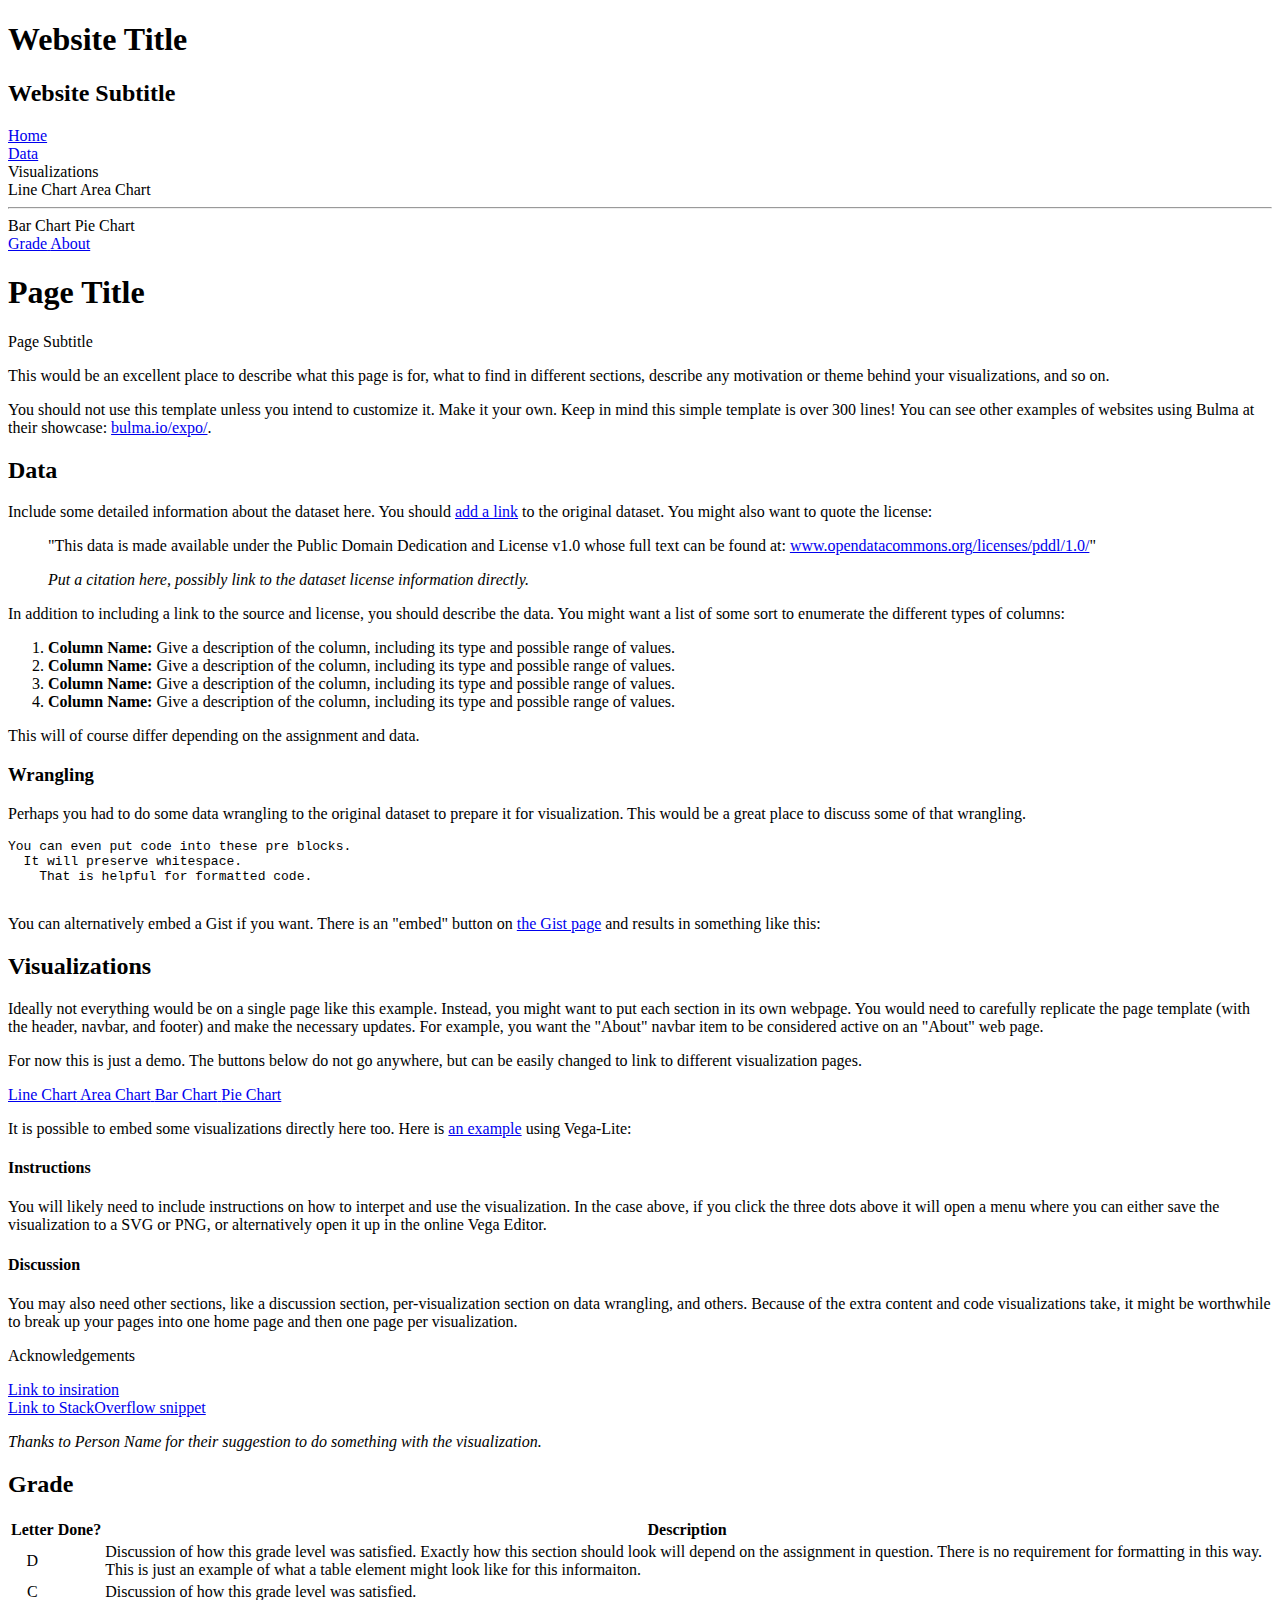
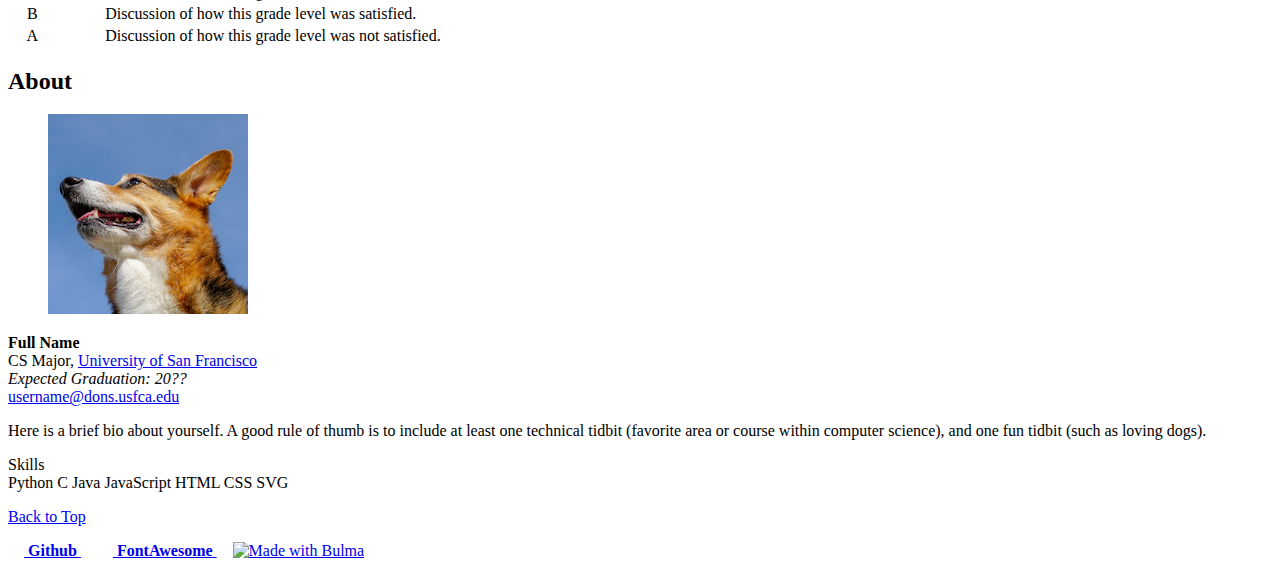
==== index.html @ 6d59ca75 "Initial commit" ====
<!DOCTYPE html>
<html>
  <head>
    <meta charset="utf-8">
    <meta name="viewport" content="width=device-width, initial-scale=1">

    <!-- TODO: Change title -->
    <title>Website Template</title>

    <!-- Load Bulma from CDN (consider saving it to repository instead) -->
    <!-- https://bulma.io/ -->
    <link rel="stylesheet" href="https://cdn.jsdelivr.net/npm/bulma@0.8.0/css/bulma.min.css">

    <!-- Load Font Awesome 5 (free) icons -->
    <script defer src="https://use.fontawesome.com/releases/v5.3.1/js/all.js"></script>
  </head>

  <body>

  <!-- Page header -->
  <!-- https://bulma.io/documentation/layout/hero/ -->
  <section class="hero is-primary is-bold">
    <div class="hero-body">
      <div class="container">
        <!-- TODO: Change title -->
        <h1 class="title">Website Title</h1>
        <!-- TODO: Change subtitle -->
        <h2 class="subtitle">Website Subtitle</h2>
      </div>
    </div>
  </section>
  <!-- End page header -->

  <!-- Page navigation -->
  <!-- https://bulma.io/documentation/components/navbar/ -->
  <nav class="navbar is-light" role="navigation" aria-label="main navigation">
    <div class="container">
      <div class="navbar-brand">
        <!-- TODO: Change link to repository homepage if needed -->
        <!-- TODO: Change which navbar-item is-active if needed -->
        <a class="navbar-item is-active" href="index.html">
          <span class="icon"><i class="fas fa-home"></i></span>
          <span>Home</span>
        </a>

        <a role="button" class="navbar-burger burger" aria-label="menu" aria-expanded="false" data-target="main-menu">
          <span aria-hidden="true"></span>
          <span aria-hidden="true"></span>
          <span aria-hidden="true"></span>
        </a>
      </div>

      <div id="main-menu" class="navbar-menu has-text-weight-medium">
        <!-- Left navbar items -->
        <div class="navbar-start">
          <a class="navbar-item" href="#data" title="Data">
            <span class="icon"><i class="fas fa-table"></i></span>
            <span>Data</span>
          </a>

          <!-- TODO: Modify or remove dropdown -->
          <div class="navbar-item has-dropdown is-hoverable">
            <a class="navbar-link">
              Visualizations
            </a>

            <div class="navbar-dropdown">
              <a class="navbar-item">
                <span class="icon"><i class="fas fa-chart-line"></i></span>
                <span>Line Chart</span>
              </a>
              <a class="navbar-item">
                <span class="icon"><i class="fas fa-chart-area"></i></span>
                <span>Area Chart</span>
              </a>

              <hr class="navbar-divider">

              <a class="navbar-item">
                <span class="icon"><i class="fas fa-chart-bar"></i></span>
                <span>Bar Chart</span>
              </a>
              <a class="navbar-item">
                <span class="icon"><i class="fas fa-chart-pie"></i></span>
                <span>Pie Chart</span>
              </a>
            </div>
          </div>
        </div>

        <!-- Right navbar items -->
        <div class="navbar-end">
          <!-- TODO: Update as needed -->
          <a class="navbar-item" href="#about" title="About">
            <span class="icon"><i class="fas fa-tasks"></i></span>
            <span>Grade</span>
          </a>

          <a class="navbar-item" href="#about" title="About">
            <span class="icon"><i class="fas fa-info-circle"></i></span>
            <span>About</span>
          </a>
        </div>
      </div>
    </div>
  </nav>
  <!-- End page navigation -->

  <section class="section">
    <div class="container">
      <!-- Begin page content -->
      <div class="content">
        <h1 class="title">
          <!-- TODO: Change page title -->
          Page Title
        </h1>
        <p class="subtitle">
          <!-- TODO: Change page subtitle -->
          Page Subtitle
        </p>

        <p>This would be an excellent place to describe what this page is for, what to find in different sections, describe any motivation or theme behind your visualizations, and so on.</p>

        <p>You should not use this template unless you intend to customize it. Make it your own. Keep in mind this simple template is over 300 lines! You can see other examples of websites using Bulma at their showcase: <a href="https://bulma.io/expo/">bulma.io/expo/</a>.</p>

        <h2 id="data">Data</h2>

        <p>Include some detailed information about the dataset here. You should <a href="#">add a link</a> to the original dataset. You might also want to quote the license:</p>

        <blockquote>
          <p>
            "This data is made available under the Public Domain Dedication and License v1.0 whose full text can be found at: <a href="http://www.opendatacommons.org/licenses/pddl/1.0/">www.opendatacommons.org/licenses/pddl/1.0/</a>"
          </p>
          <cite>Put a citation here, possibly link to the dataset license information directly.</cite>
        </blockquote>

        <p>In addition to including a link to the source and license, you should describe the data. You might want a list of some sort to enumerate the different types of columns:</p>

        <ol>
          <li><strong>Column Name:</strong> Give a description of the column, including its type and possible range of values.</li>

          <li><strong>Column Name:</strong> Give a description of the column, including its type and possible range of values.</li>

          <li><strong>Column Name:</strong> Give a description of the column, including its type and possible range of values.</li>

          <li><strong>Column Name:</strong> Give a description of the column, including its type and possible range of values.</li>
        </ol>

        <p>This will of course differ depending on the assignment and data.</p>

        <h3 id="wrangling">Wrangling</h3>

        <p>Perhaps you had to do some data wrangling to the original dataset to prepare it for visualization. This would be a great place to discuss some of that wrangling.

        <pre>
You can even put code into these pre blocks.
  It will preserve whitespace.
    That is helpful for formatted code.
        </pre>

        <p>You can alternatively embed a Gist if you want. There is an "embed" button on <a href="https://gist.github.com/octocat/6cad326836d38bd3a7ae">the Gist page</a> and results in something like this:</p>

        <script src="https://gist.github.com/octocat/6cad326836d38bd3a7ae.js"></script>

        <h2 id="visualizations">Visualizations</h2>

        <p>Ideally not everything would be on a single page like this example. Instead, you might want to put each section in its own webpage. You would need to carefully replicate the page template (with the header, navbar, and footer) and make the necessary updates. For example, you want the "About" navbar item to be considered active on an "About" web page.</p>

        <p>For now this is just a demo. The buttons below do not go anywhere, but can be easily changed to link to different visualization pages.</p>

        <p class="buttons">
          <a class="button is-large is-success" href="#">
            <span class="icon is-medium">
              <i class="fas fa-chart-line"></i>
            </span>
            <span>Line Chart</span>
          </a>

          <a class="button is-large is-primary" href="#">
            <span class="icon is-medium">
              <i class="fas fa-chart-area"></i>
            </span>
            <span>Area Chart</span>
          </a>

          <a class="button is-large is-info" href="#">
            <span class="icon is-medium">
              <i class="fas fa-chart-bar"></i>
            </span>
            <span>Bar Chart</span>
          </a>

          <a class="button is-large is-link" href="#">
            <span class="icon is-medium">
              <i class="fas fa-chart-pie"></i>
            </span>
            <span>Pie Chart</span>
          </a>
        </p>

        <!-- https://github.com/vega/vega-embed#basic-example -->
        <p>It is possible to embed some visualizations directly here too. Here is <a href="https://github.com/vega/vega-embed#basic-example">an example</a> using Vega-Lite:</p>

        <script src="https://cdn.jsdelivr.net/npm/vega@5.9.0"></script>
        <script src="https://cdn.jsdelivr.net/npm/vega-lite@4.0.2"></script>
        <script src="https://cdn.jsdelivr.net/npm/vega-embed@6.2.1"></script>

        <div id="vis"></div>

        <script type="text/javascript">
        var spec = "https://raw.githubusercontent.com/vega/vega/master/docs/examples/bar-chart.vg.json";
        vegaEmbed('#vis', spec).then(function(result) {
          // Access the Vega view instance (https://vega.github.io/vega/docs/api/view/) as result.view
        }).catch(console.error);
        </script>

        <h4>Instructions</h4>

        <p>You will likely need to include instructions on how to interpet and use the visualization. In the case above, if you click the three dots <i class="fas fa-ellipsis-h has-text-grey-light	"></i> above it will open a menu where you can either save the visualization to a SVG or PNG, or alternatively open it up in the online Vega Editor.</p>

        <h4>Discussion</h4>

        <p>You may also need other sections, like a discussion section, per-visualization section on data wrangling, and others. Because of the extra content and code visualizations take, it might be worthwhile to break up your pages into one home page and then one page per visualization.</p>

        <span class="heading">Acknowledgements</span>

        <p>
          <a href="#">Link to insiration</a><br/>
          <a href="#">Link to StackOverflow snippet</a>
        </p>

        <p class="is-6">
          <em>Thanks to Person Name for their suggestion to do something with the visualization.</em>
        </p>

        <h2 id="grade">Grade</h2>

        <!-- TODO: Remove custom style if no longer needed -->
        <style>
          table.grades tbody tr td:nth-child(1),
          table.grades tbody tr td:nth-child(2) {
            text-align: center;
          }
        </style>

        <!-- TODO: Change or remove table -->
        <!-- https://bulma.io/documentation/elements/table/ -->
        <table class="table is-hoverable is-bordered grades">
          <thead>
            <tr>
              <th>Letter</th>
              <th>Done?</th>
              <th>Description</th>
            </tr>
          </thead>

          <tbody>
            <tr>
              <td>D</td>
              <td><i class="has-text-success fas fa-check-circle"></i></td>
              <td>Discussion of how this grade level was satisfied. Exactly how this section should look will depend on the assignment in question. There is no requirement for formatting in this way. This is just an example of what a table element might look like for this informaiton.</td>
            </tr>

            <tr>
              <td>C</td>
              <td><i class="has-text-success fas fa-check-circle"></i></td>
              <td>Discussion of how this grade level was satisfied.</td>
            </tr>

            <tr>
              <td>B</td>
              <td><i class="has-text-warning far fa-check-circle"></i></td>
              <td>Discussion of how this grade level was satisfied.</td>
            </tr>

            <tr>
              <td>A</td>
              <td><i class="has-text-danger fas fa-times-circle"></i></td>
              <td>Discussion of how this grade level was not satisfied.</td>
            </tr>
          </tbody>

        </table>

        <h2 id="about">About</h2>

        <!-- Profile box -->
        <!-- https://bulma.io/documentation/layout/media-object/ -->
        <article class="media">
          <!-- TODO: Replace with profile photo -->
          <figure class="media-left">
            <p class="image is-128x128"><img class="is-rounded" src="profile.png"></p>
          </figure>

          <div class="media-content">
            <div class="content">
              <!-- TODO: Replace with contact information -->
              <p>
                <strong>Full Name</strong><br/>
                CS Major, <a href="https://www.usfca.edu/">University of San Francisco</a><br/>
                <em>Expected Graduation: 20??</em><br/>
                <i class="fas fa-envelope"></i> <a href="mailto:username@dons.usfca.edu">username@dons.usfca.edu</a>
              </p>

              <!-- TODO: Replace with brief biography -->
              <p>
                Here is a brief bio about yourself. A good rule of thumb is to include at least one technical tidbit (favorite area or course within computer science), and one fun tidbit (such as loving dogs).
              </p>

              <!-- TODO: Replace or remove tags -->
              <!-- https://bulma.io/documentation/elements/tag/ -->
              <div class="heading">Skills</div>

              <div class="tags">
                <span class="tag">Python</span>
                <span class="tag">C</span>
                <span class="tag">Java</span>
                <span class="tag">JavaScript</span>
                <span class="tag">HTML</span>
                <span class="tag">CSS</span>
                <span class="tag">SVG</span>
              </div>
            </div>
          </div>
        </article>
        <!-- End profile box -->

      </div>
      <!-- End page content -->
    </div>
  </section>

  <!-- Page footer -->
  <!-- https://bulma.io/documentation/layout/footer/ -->
  <footer class="footer">
    <div class="content has-text-centered is-size-7">
      <p>
        <a href="#top">
          <span class="fas fa-arrow-up"></span>
          <span class="has-text-weight-medium">Back to Top</span>
        </a>
      </p>

      <p>
        <!-- TODO: Change to link to your Github repository -->
        <a href="https://github.com/usf-cs360-spring2020/template-bulma" class="button is-small" style="padding-left: 1em; padding-right: 1em;">
          <i class="fab fa-github-alt"></i>&nbsp;<strong>Github</strong>
        </a>

        <a href="https://fontawesome.com/" class="button is-small" style="padding-left: 1em; padding-right: 1em;">
          <i class="fab fa-font-awesome"></i>&nbsp;<strong>FontAwesome</strong>
        </a>

        <a href="https://bulma.io" class="button is-small">
          <img src="https://bulma.io/images/made-with-bulma--semiblack.png" alt="Made with Bulma" width="128" height="24">
        </a>
      </p>
    </div>
  </footer>
  <!-- End page footer -->

  <!-- Mobile menu responsiveness -->
  <!-- https://bulma.io/documentation/components/navbar/ -->
  <script>
  document.addEventListener('DOMContentLoaded', () => {
    const $navbarBurgers = Array.prototype.slice.call(document.querySelectorAll('.navbar-burger'), 0);

    if ($navbarBurgers.length > 0) {
      $navbarBurgers.forEach( el => {
        el.addEventListener('click', () => {
          const target = el.dataset.target;
          const $target = document.getElementById(target);
          el.classList.toggle('is-active');
          $target.classList.toggle('is-active');
        });
      });
    }
  });
  </script>
  <!-- End mobile menu responsiveness -->
  </body>

</html>
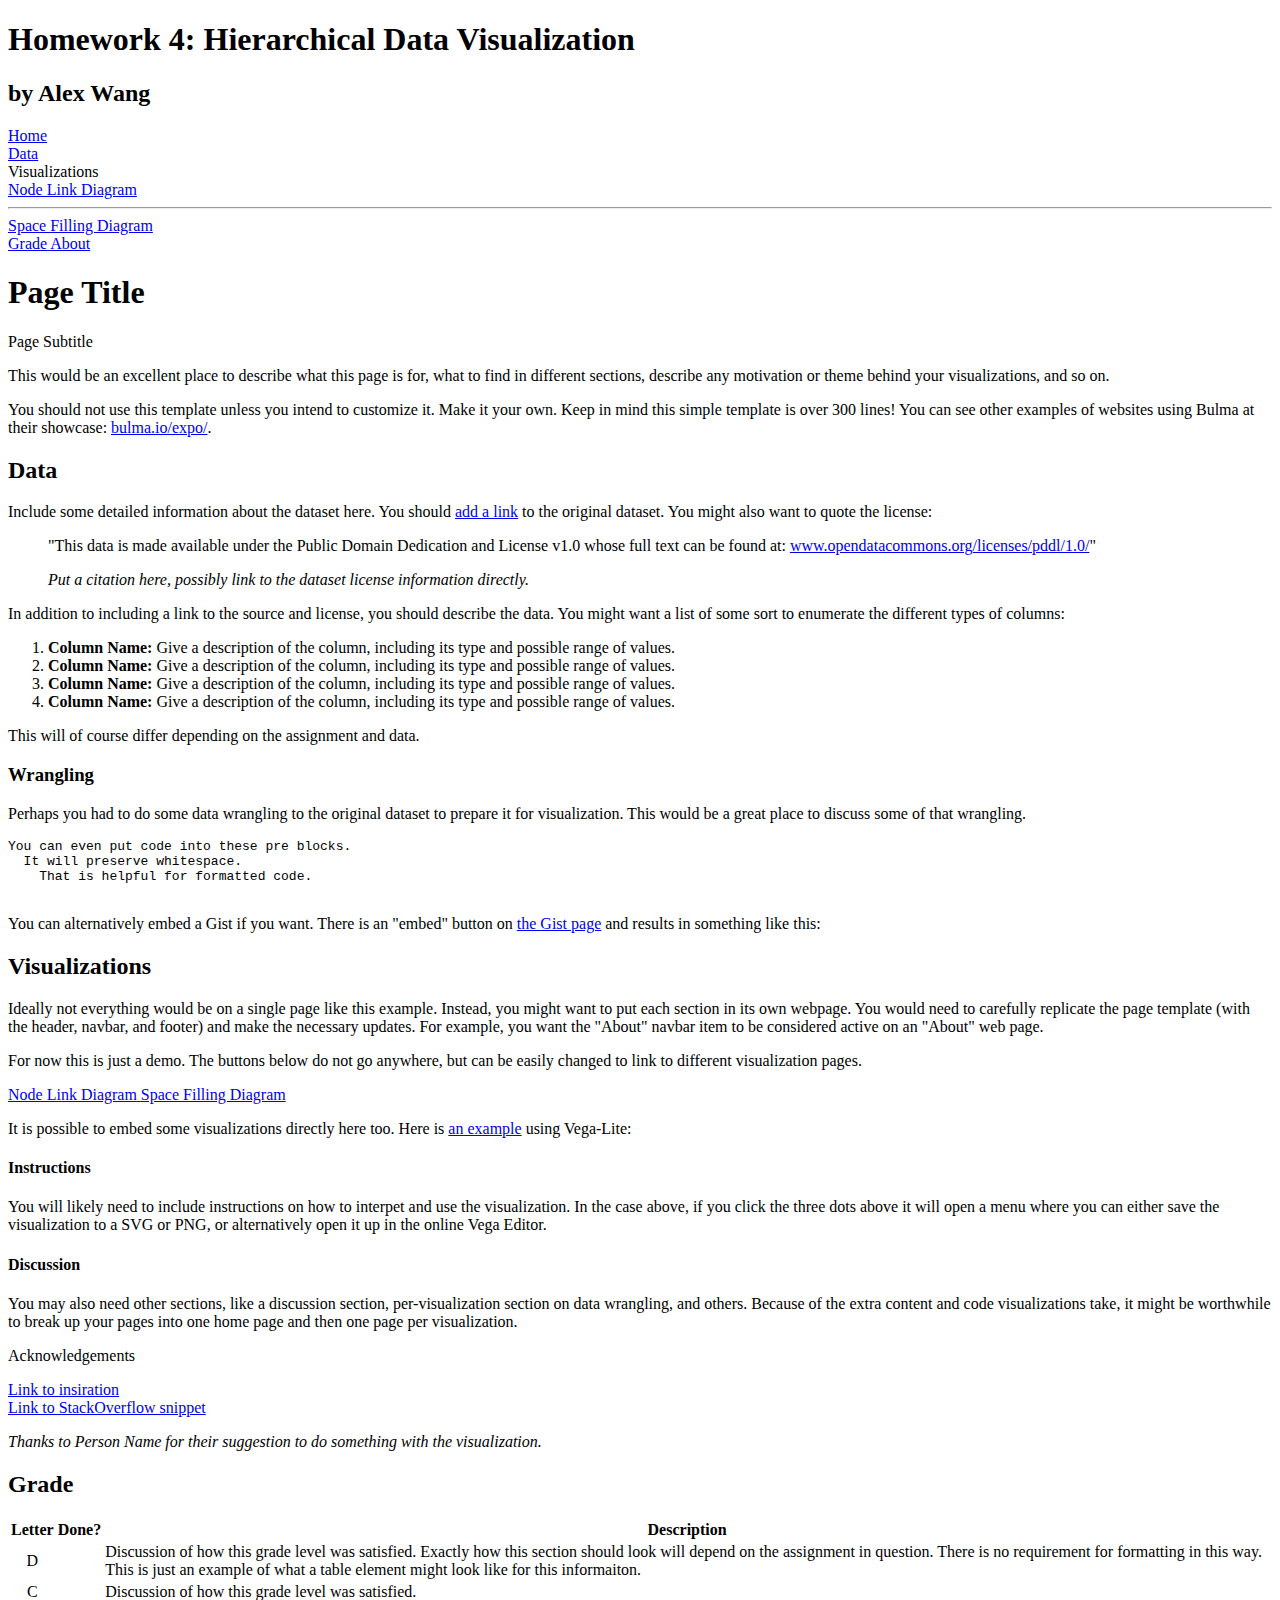
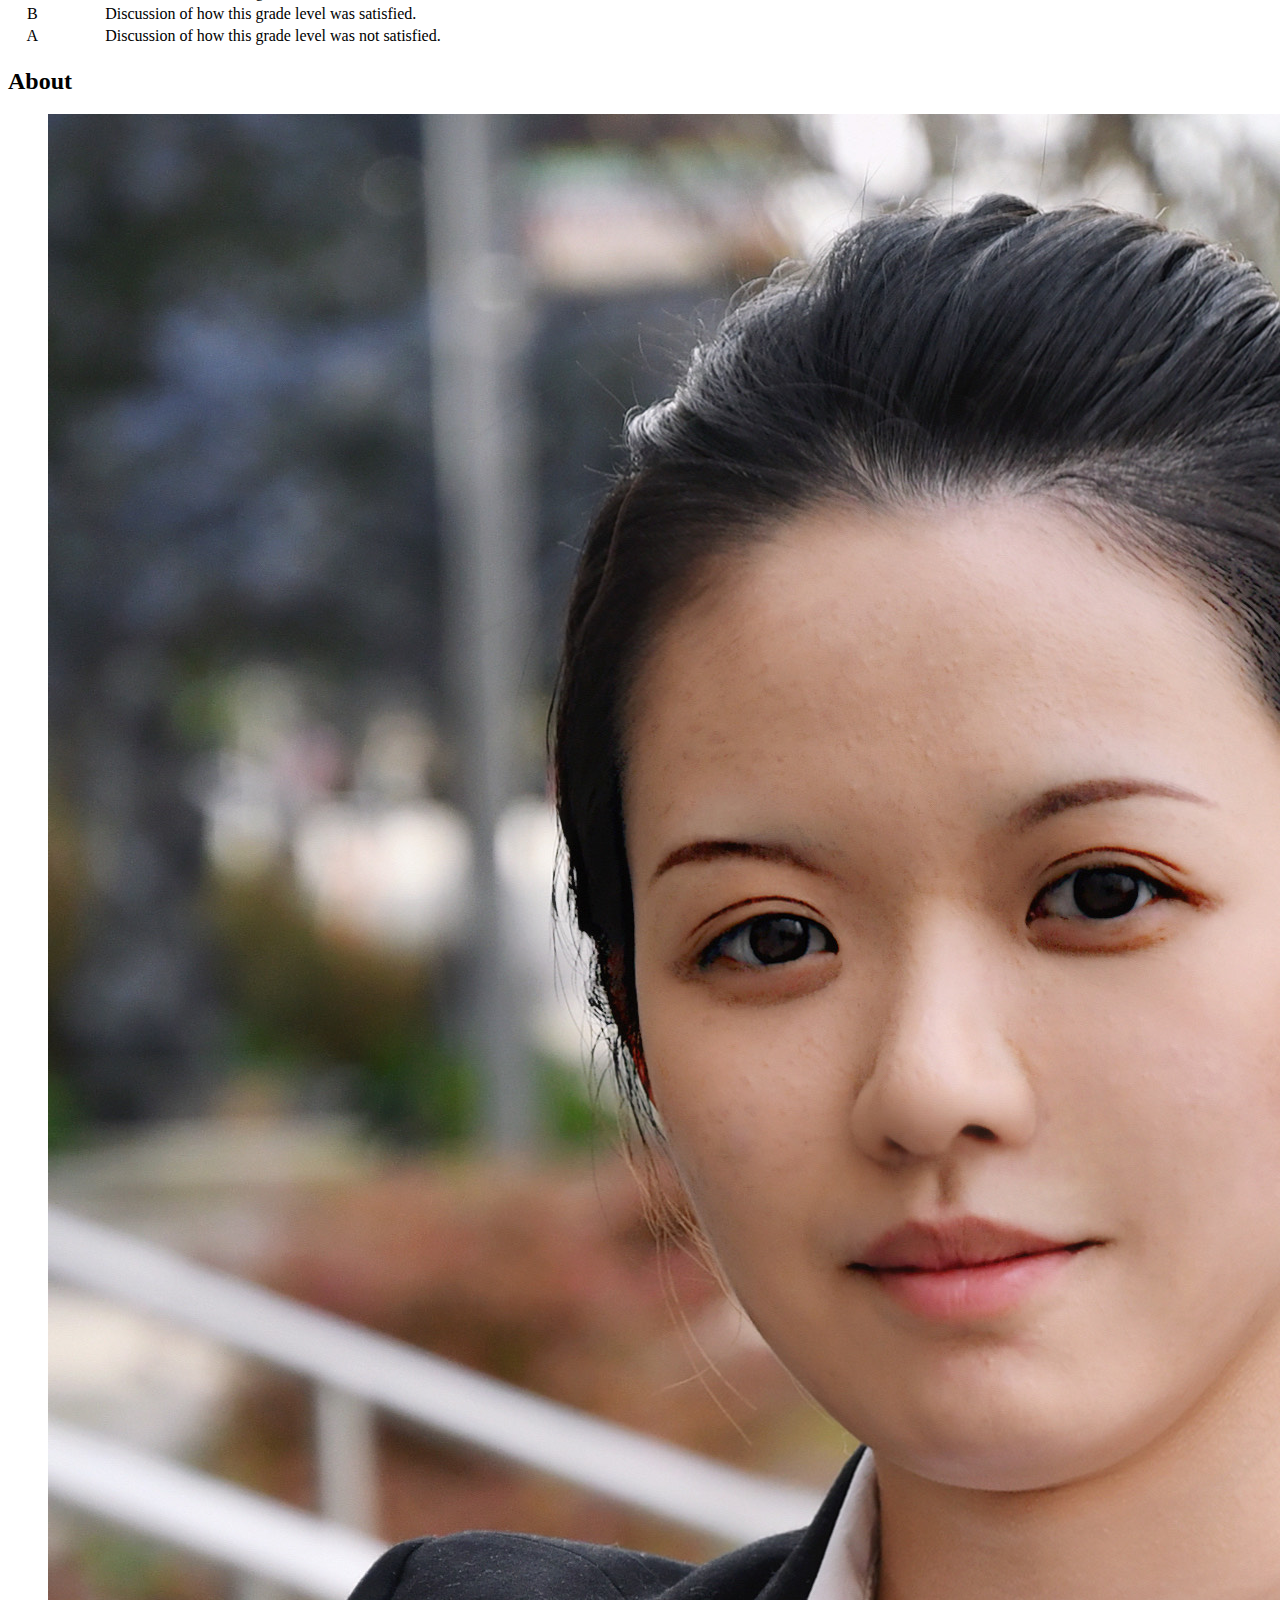
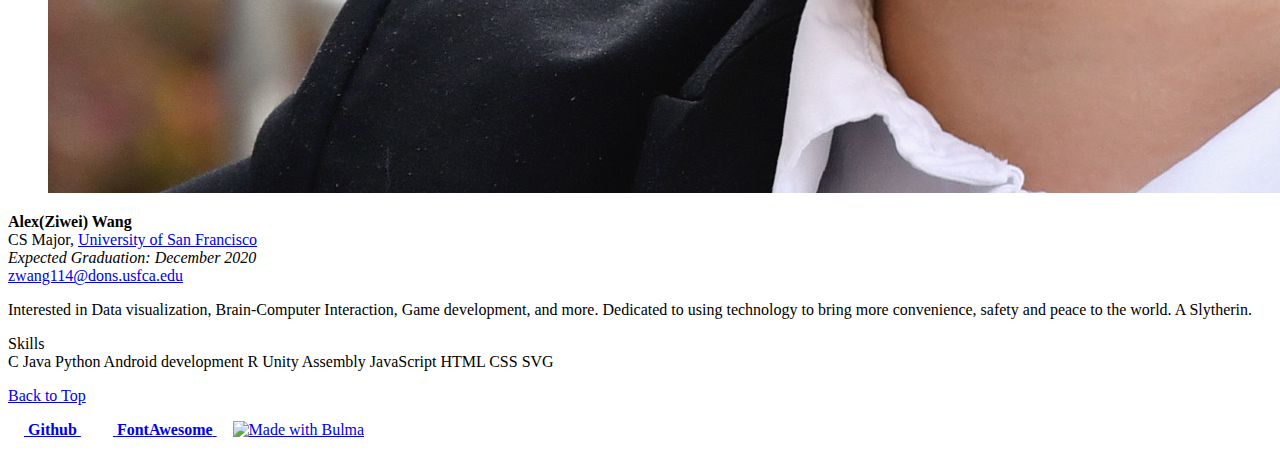
==== commit 6615d0d8: "nodelink" ====
--- a/index.html
+++ b/index.html
@@ -4,8 +4,7 @@
     <meta charset="utf-8">
     <meta name="viewport" content="width=device-width, initial-scale=1">
 
-    <!-- TODO: Change title -->
-    <title>Website Template</title>
+    <title>Homework 4: Hierarchical Data Visualization</title>
 
     <!-- Load Bulma from CDN (consider saving it to repository instead) -->
     <!-- https://bulma.io/ -->
@@ -22,10 +21,8 @@
   <section class="hero is-primary is-bold">
     <div class="hero-body">
       <div class="container">
-        <!-- TODO: Change title -->
-        <h1 class="title">Website Title</h1>
-        <!-- TODO: Change subtitle -->
-        <h2 class="subtitle">Website Subtitle</h2>
+        <h1 class="title">Homework 4: Hierarchical Data Visualization</h1>
+        <h2 class="subtitle">by Alex Wang</h2>
       </div>
     </div>
   </section>
@@ -58,45 +55,36 @@
             <span>Data</span>
           </a>
 
-          <!-- TODO: Modify or remove dropdown -->
           <div class="navbar-item has-dropdown is-hoverable">
             <a class="navbar-link">
               Visualizations
             </a>
 
             <div class="navbar-dropdown">
-              <a class="navbar-item">
+              <a class="navbar-item" href="node_link1.html">
                 <span class="icon"><i class="fas fa-chart-line"></i></span>
-                <span>Line Chart</span>
+                <span>Node Link Diagram</span>
               </a>
-              <a class="navbar-item">
+
+              <hr class="navbar-divider">
+
+              <a class="navbar-item" href="space_filling2.html">
                 <span class="icon"><i class="fas fa-chart-area"></i></span>
-                <span>Area Chart</span>
+                <span>Space Filling Diagram</span>
               </a>
 
-              <hr class="navbar-divider">
-
-              <a class="navbar-item">
-                <span class="icon"><i class="fas fa-chart-bar"></i></span>
-                <span>Bar Chart</span>
-              </a>
-              <a class="navbar-item">
-                <span class="icon"><i class="fas fa-chart-pie"></i></span>
-                <span>Pie Chart</span>
-              </a>
             </div>
           </div>
         </div>
 
         <!-- Right navbar items -->
         <div class="navbar-end">
-          <!-- TODO: Update as needed -->
           <a class="navbar-item" href="#about" title="About">
             <span class="icon"><i class="fas fa-tasks"></i></span>
             <span>Grade</span>
           </a>
 
-          <a class="navbar-item" href="#about" title="About">
+          <a class="navbar-item" href="aboutpage.html" title="About">
             <span class="icon"><i class="fas fa-info-circle"></i></span>
             <span>About</span>
           </a>
@@ -169,32 +157,18 @@
         <p>For now this is just a demo. The buttons below do not go anywhere, but can be easily changed to link to different visualization pages.</p>
 
         <p class="buttons">
-          <a class="button is-large is-success" href="#">
+          <a class="button is-large is-success" href="node_link1.html">
             <span class="icon is-medium">
               <i class="fas fa-chart-line"></i>
             </span>
-            <span>Line Chart</span>
-          </a>
-
-          <a class="button is-large is-primary" href="#">
+            <span>Node Link Diagram</span>
+          </a>
+
+          <a class="button is-large is-primary" href="space_filling2.html">
             <span class="icon is-medium">
               <i class="fas fa-chart-area"></i>
             </span>
-            <span>Area Chart</span>
-          </a>
-
-          <a class="button is-large is-info" href="#">
-            <span class="icon is-medium">
-              <i class="fas fa-chart-bar"></i>
-            </span>
-            <span>Bar Chart</span>
-          </a>
-
-          <a class="button is-large is-link" href="#">
-            <span class="icon is-medium">
-              <i class="fas fa-chart-pie"></i>
-            </span>
-            <span>Pie Chart</span>
+            <span>Space Filling Diagram</span>
           </a>
         </p>
 
@@ -269,13 +243,13 @@
 
             <tr>
               <td>B</td>
-              <td><i class="has-text-warning far fa-check-circle"></i></td>
+              <td><i class="has-text-success fas fa-check-circle"></i></td>
               <td>Discussion of how this grade level was satisfied.</td>
             </tr>
 
             <tr>
               <td>A</td>
-              <td><i class="has-text-danger fas fa-times-circle"></i></td>
+              <td><i class="has-text-success fas fa-check-circle"></i></td>
               <td>Discussion of how this grade level was not satisfied.</td>
             </tr>
           </tbody>
@@ -285,45 +259,47 @@
         <h2 id="about">About</h2>
 
         <!-- Profile box -->
-        <!-- https://bulma.io/documentation/layout/media-object/ -->
-        <article class="media">
-          <!-- TODO: Replace with profile photo -->
-          <figure class="media-left">
-            <p class="image is-128x128"><img class="is-rounded" src="profile.png"></p>
-          </figure>
-
-          <div class="media-content">
-            <div class="content">
-              <!-- TODO: Replace with contact information -->
-              <p>
-                <strong>Full Name</strong><br/>
-                CS Major, <a href="https://www.usfca.edu/">University of San Francisco</a><br/>
-                <em>Expected Graduation: 20??</em><br/>
-                <i class="fas fa-envelope"></i> <a href="mailto:username@dons.usfca.edu">username@dons.usfca.edu</a>
-              </p>
-
-              <!-- TODO: Replace with brief biography -->
-              <p>
-                Here is a brief bio about yourself. A good rule of thumb is to include at least one technical tidbit (favorite area or course within computer science), and one fun tidbit (such as loving dogs).
-              </p>
-
-              <!-- TODO: Replace or remove tags -->
-              <!-- https://bulma.io/documentation/elements/tag/ -->
-              <div class="heading">Skills</div>
-
-              <div class="tags">
-                <span class="tag">Python</span>
-                <span class="tag">C</span>
-                <span class="tag">Java</span>
-                <span class="tag">JavaScript</span>
-                <span class="tag">HTML</span>
-                <span class="tag">CSS</span>
-                <span class="tag">SVG</span>
-              </div>
-            </div>
-          </div>
-        </article>
-        <!-- End profile box -->
+                <!-- https://bulma.io/documentation/layout/media-object/ -->
+                <article class="media">
+                  <figure class="media-left">
+                    <p class="image is-128x128"><img class="is-rounded" src="aw_pic.jpg"></p>
+                  </figure>
+
+                  <div class="media-content">
+                    <div class="content">
+
+                      <p>
+                        <strong>Alex(Ziwei) Wang</strong><br/>
+                        CS Major, <a href="https://www.usfca.edu/">University of San Francisco</a><br/>
+                        <em>Expected Graduation: December 2020</em><br/>
+                        <i class="fas fa-envelope"></i> <a href="mailto:username@dons.usfca.edu">zwang114@dons.usfca.edu</a>
+                      </p>
+
+                      <p>
+                      Interested in Data visualization, Brain-Computer Interaction, Game development, and more.
+                      Dedicated to using technology to bring more convenience, safety and peace to the world. A Slytherin.
+                      </p>
+
+                      <!-- https://bulma.io/documentation/elements/tag/ -->
+                      <div class="heading">Skills</div>
+
+                      <div class="tags">
+                        <span class="tag">C</span>
+                        <span class="tag">Java</span>
+                        <span class="tag">Python</span>
+                        <span class="tag">Android development</span>
+                        <span class="tag">R</span>
+                        <span class="tag">Unity</span>
+                        <span class="tag">Assembly</span>
+                        <span class="tag">JavaScript</span>
+                        <span class="tag">HTML</span>
+                        <span class="tag">CSS</span>
+                        <span class="tag">SVG</span>
+                      </div>
+                    </div>
+                  </div>
+                </article>
+                <!-- End profile box -->
 
       </div>
       <!-- End page content -->
@@ -342,8 +318,7 @@
       </p>
 
       <p>
-        <!-- TODO: Change to link to your Github repository -->
-        <a href="https://github.com/usf-cs360-spring2020/template-bulma" class="button is-small" style="padding-left: 1em; padding-right: 1em;">
+        <a href="https://github.com/usf-cs360-spring2020/homework4-alexziweiwang" class="button is-small" style="padding-left: 1em; padding-right: 1em;">
           <i class="fab fa-github-alt"></i>&nbsp;<strong>Github</strong>
         </a>
 
@@ -359,25 +334,6 @@
   </footer>
   <!-- End page footer -->
 
-  <!-- Mobile menu responsiveness -->
-  <!-- https://bulma.io/documentation/components/navbar/ -->
-  <script>
-  document.addEventListener('DOMContentLoaded', () => {
-    const $navbarBurgers = Array.prototype.slice.call(document.querySelectorAll('.navbar-burger'), 0);
-
-    if ($navbarBurgers.length > 0) {
-      $navbarBurgers.forEach( el => {
-        el.addEventListener('click', () => {
-          const target = el.dataset.target;
-          const $target = document.getElementById(target);
-          el.classList.toggle('is-active');
-          $target.classList.toggle('is-active');
-        });
-      });
-    }
-  });
-  </script>
-  <!-- End mobile menu responsiveness -->
   </body>
 
 </html>
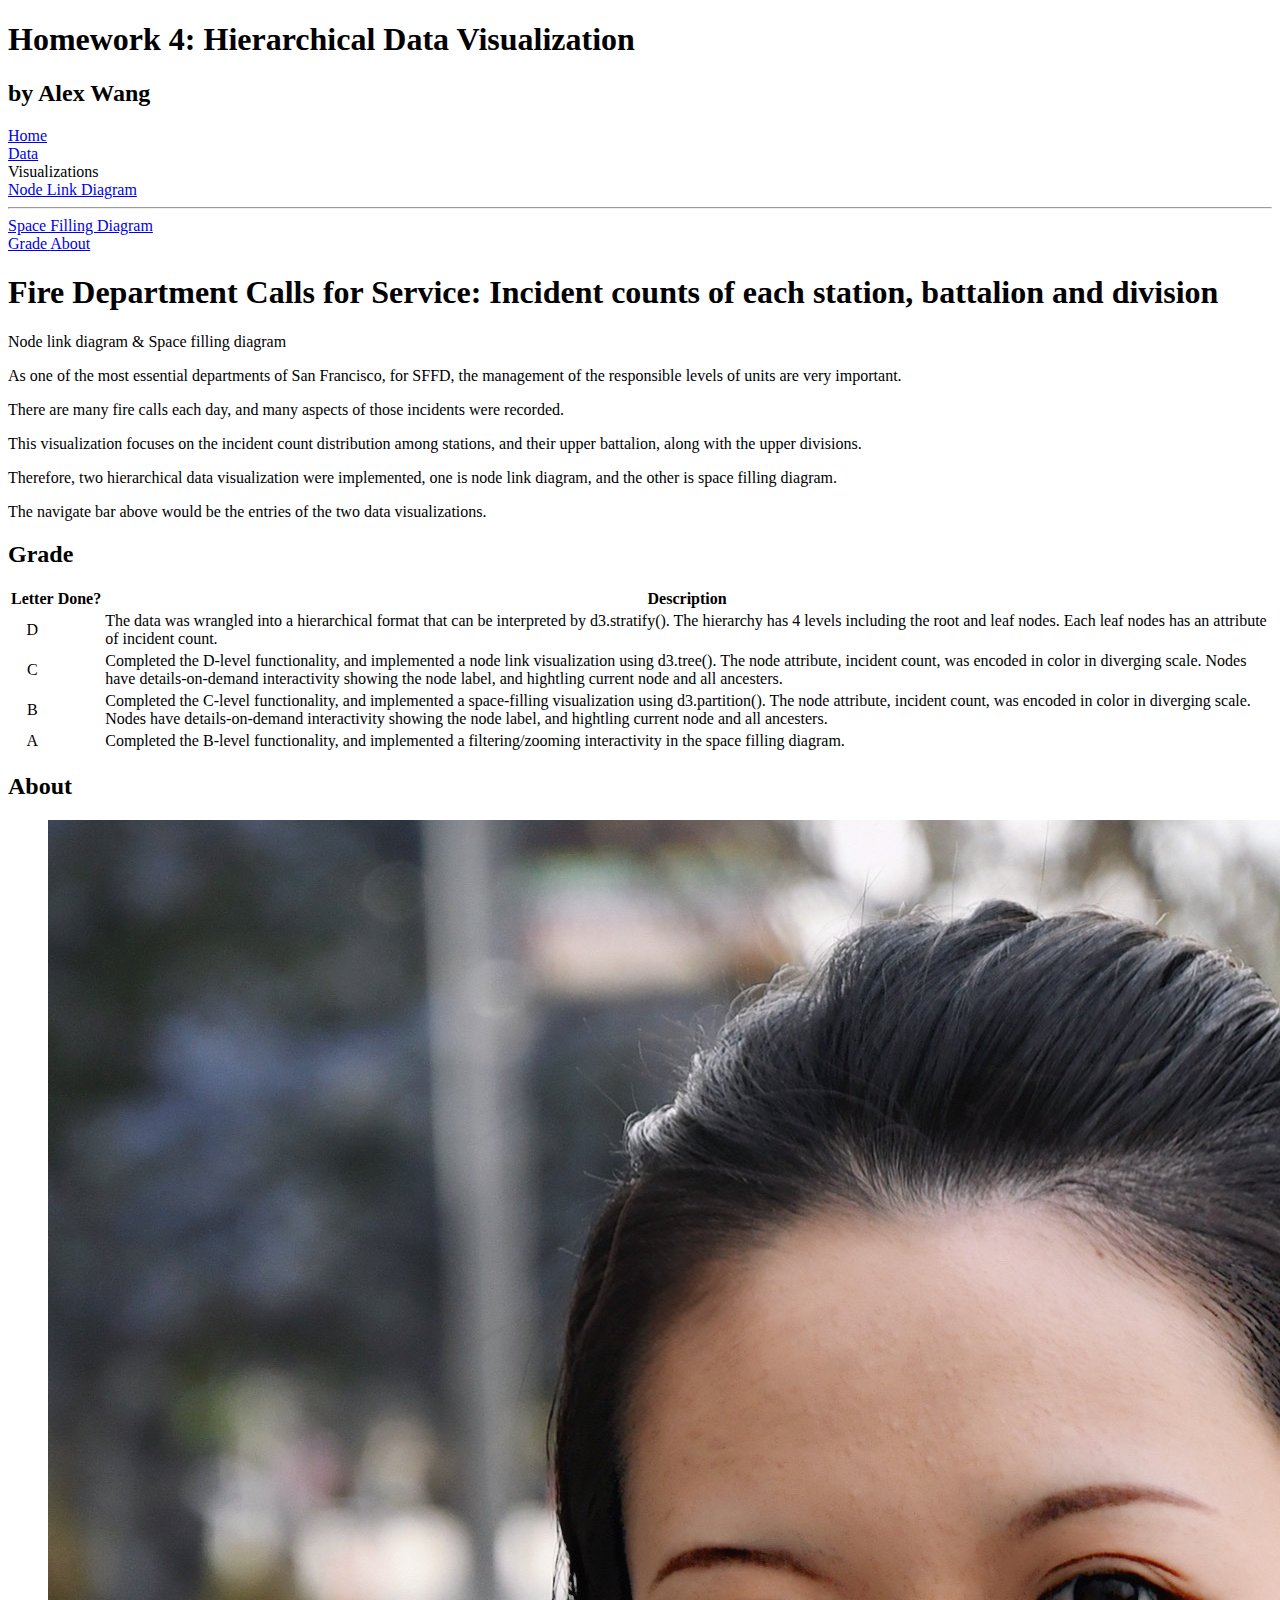
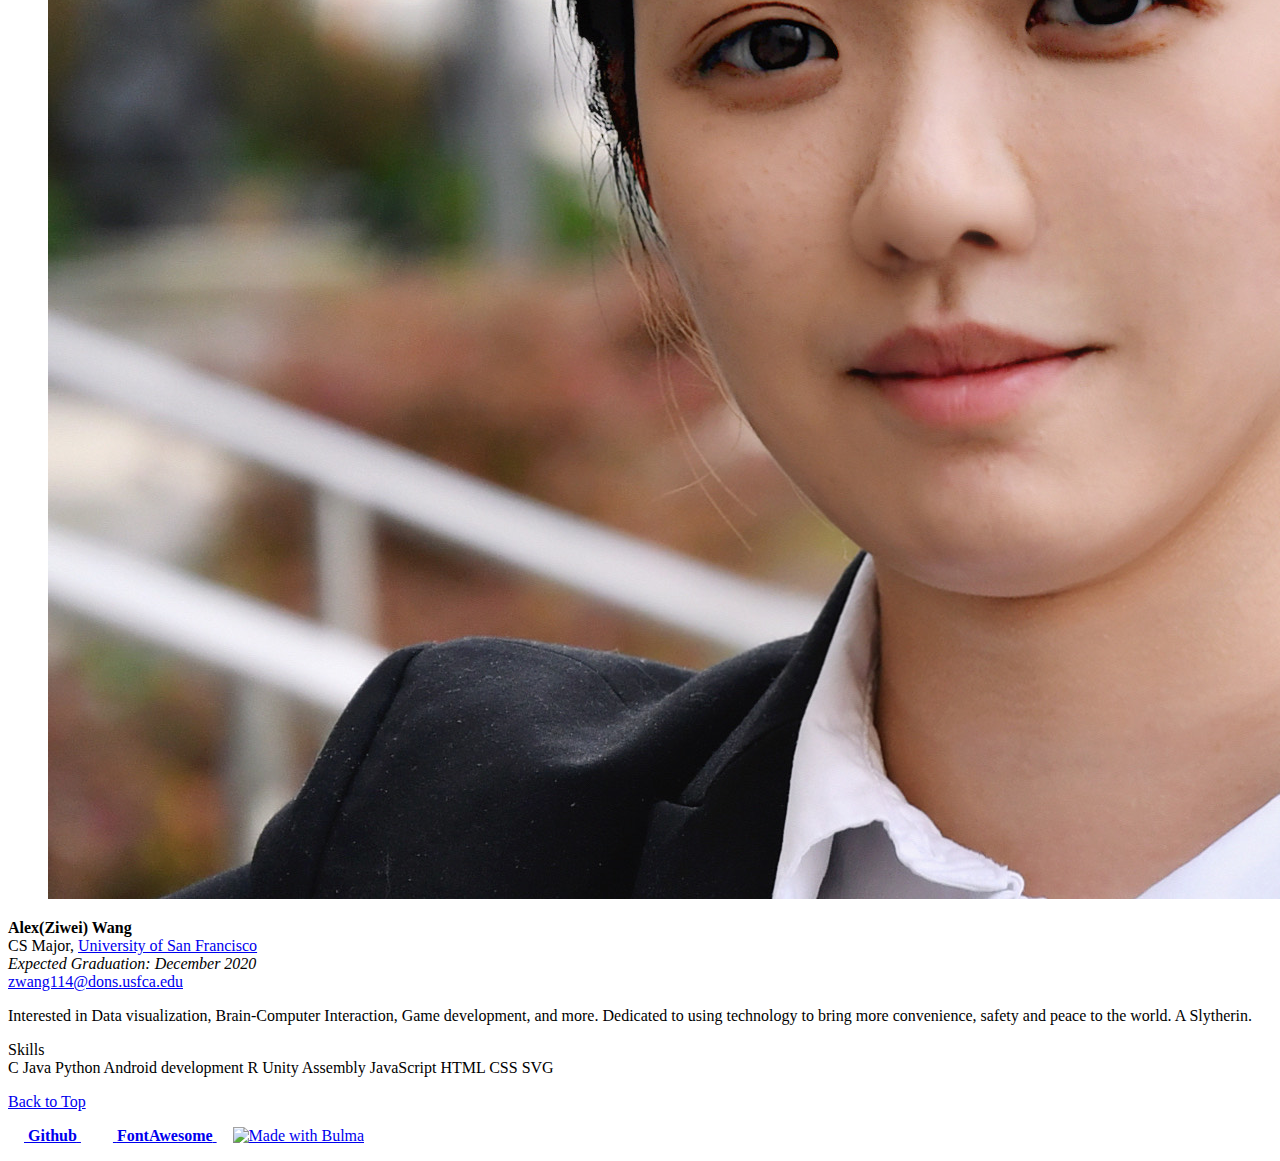
==== commit ef61db8b: "writeup++" ====
--- a/index.html
+++ b/index.html
@@ -10,8 +10,10 @@
     <!-- https://bulma.io/ -->
     <link rel="stylesheet" href="https://cdn.jsdelivr.net/npm/bulma@0.8.0/css/bulma.min.css">
 
+
     <!-- Load Font Awesome 5 (free) icons -->
     <script defer src="https://use.fontawesome.com/releases/v5.3.1/js/all.js"></script>
+
   </head>
 
   <body>
@@ -33,8 +35,7 @@
   <nav class="navbar is-light" role="navigation" aria-label="main navigation">
     <div class="container">
       <div class="navbar-brand">
-        <!-- TODO: Change link to repository homepage if needed -->
-        <!-- TODO: Change which navbar-item is-active if needed -->
+
         <a class="navbar-item is-active" href="index.html">
           <span class="icon"><i class="fas fa-home"></i></span>
           <span>Home</span>
@@ -50,7 +51,7 @@
       <div id="main-menu" class="navbar-menu has-text-weight-medium">
         <!-- Left navbar items -->
         <div class="navbar-start">
-          <a class="navbar-item" href="#data" title="Data">
+          <a class="navbar-item" href="datapage.html" title="Data">
             <span class="icon"><i class="fas fa-table"></i></span>
             <span>Data</span>
           </a>
@@ -79,12 +80,12 @@
 
         <!-- Right navbar items -->
         <div class="navbar-end">
-          <a class="navbar-item" href="#about" title="About">
+          <a class="navbar-item" href="#grade" title="About">
             <span class="icon"><i class="fas fa-tasks"></i></span>
             <span>Grade</span>
           </a>
 
-          <a class="navbar-item" href="aboutpage.html" title="About">
+          <a class="navbar-item" href="#about" title="About">
             <span class="icon"><i class="fas fa-info-circle"></i></span>
             <span>About</span>
           </a>
@@ -99,117 +100,20 @@
       <!-- Begin page content -->
       <div class="content">
         <h1 class="title">
-          <!-- TODO: Change page title -->
-          Page Title
+          Fire Department Calls for Service: Incident counts of each station, battalion and division
         </h1>
         <p class="subtitle">
-          <!-- TODO: Change page subtitle -->
-          Page Subtitle
+          Node link diagram & Space filling diagram
         </p>
 
-        <p>This would be an excellent place to describe what this page is for, what to find in different sections, describe any motivation or theme behind your visualizations, and so on.</p>
-
-        <p>You should not use this template unless you intend to customize it. Make it your own. Keep in mind this simple template is over 300 lines! You can see other examples of websites using Bulma at their showcase: <a href="https://bulma.io/expo/">bulma.io/expo/</a>.</p>
-
-        <h2 id="data">Data</h2>
-
-        <p>Include some detailed information about the dataset here. You should <a href="#">add a link</a> to the original dataset. You might also want to quote the license:</p>
-
-        <blockquote>
-          <p>
-            "This data is made available under the Public Domain Dedication and License v1.0 whose full text can be found at: <a href="http://www.opendatacommons.org/licenses/pddl/1.0/">www.opendatacommons.org/licenses/pddl/1.0/</a>"
-          </p>
-          <cite>Put a citation here, possibly link to the dataset license information directly.</cite>
-        </blockquote>
-
-        <p>In addition to including a link to the source and license, you should describe the data. You might want a list of some sort to enumerate the different types of columns:</p>
-
-        <ol>
-          <li><strong>Column Name:</strong> Give a description of the column, including its type and possible range of values.</li>
-
-          <li><strong>Column Name:</strong> Give a description of the column, including its type and possible range of values.</li>
-
-          <li><strong>Column Name:</strong> Give a description of the column, including its type and possible range of values.</li>
-
-          <li><strong>Column Name:</strong> Give a description of the column, including its type and possible range of values.</li>
-        </ol>
-
-        <p>This will of course differ depending on the assignment and data.</p>
-
-        <h3 id="wrangling">Wrangling</h3>
-
-        <p>Perhaps you had to do some data wrangling to the original dataset to prepare it for visualization. This would be a great place to discuss some of that wrangling.
-
-        <pre>
-You can even put code into these pre blocks.
-  It will preserve whitespace.
-    That is helpful for formatted code.
-        </pre>
-
-        <p>You can alternatively embed a Gist if you want. There is an "embed" button on <a href="https://gist.github.com/octocat/6cad326836d38bd3a7ae">the Gist page</a> and results in something like this:</p>
-
-        <script src="https://gist.github.com/octocat/6cad326836d38bd3a7ae.js"></script>
-
-        <h2 id="visualizations">Visualizations</h2>
-
-        <p>Ideally not everything would be on a single page like this example. Instead, you might want to put each section in its own webpage. You would need to carefully replicate the page template (with the header, navbar, and footer) and make the necessary updates. For example, you want the "About" navbar item to be considered active on an "About" web page.</p>
-
-        <p>For now this is just a demo. The buttons below do not go anywhere, but can be easily changed to link to different visualization pages.</p>
-
-        <p class="buttons">
-          <a class="button is-large is-success" href="node_link1.html">
-            <span class="icon is-medium">
-              <i class="fas fa-chart-line"></i>
-            </span>
-            <span>Node Link Diagram</span>
-          </a>
-
-          <a class="button is-large is-primary" href="space_filling2.html">
-            <span class="icon is-medium">
-              <i class="fas fa-chart-area"></i>
-            </span>
-            <span>Space Filling Diagram</span>
-          </a>
-        </p>
-
-        <!-- https://github.com/vega/vega-embed#basic-example -->
-        <p>It is possible to embed some visualizations directly here too. Here is <a href="https://github.com/vega/vega-embed#basic-example">an example</a> using Vega-Lite:</p>
-
-        <script src="https://cdn.jsdelivr.net/npm/vega@5.9.0"></script>
-        <script src="https://cdn.jsdelivr.net/npm/vega-lite@4.0.2"></script>
-        <script src="https://cdn.jsdelivr.net/npm/vega-embed@6.2.1"></script>
-
-        <div id="vis"></div>
-
-        <script type="text/javascript">
-        var spec = "https://raw.githubusercontent.com/vega/vega/master/docs/examples/bar-chart.vg.json";
-        vegaEmbed('#vis', spec).then(function(result) {
-          // Access the Vega view instance (https://vega.github.io/vega/docs/api/view/) as result.view
-        }).catch(console.error);
-        </script>
-
-        <h4>Instructions</h4>
-
-        <p>You will likely need to include instructions on how to interpet and use the visualization. In the case above, if you click the three dots <i class="fas fa-ellipsis-h has-text-grey-light	"></i> above it will open a menu where you can either save the visualization to a SVG or PNG, or alternatively open it up in the online Vega Editor.</p>
-
-        <h4>Discussion</h4>
-
-        <p>You may also need other sections, like a discussion section, per-visualization section on data wrangling, and others. Because of the extra content and code visualizations take, it might be worthwhile to break up your pages into one home page and then one page per visualization.</p>
-
-        <span class="heading">Acknowledgements</span>
-
-        <p>
-          <a href="#">Link to insiration</a><br/>
-          <a href="#">Link to StackOverflow snippet</a>
-        </p>
-
-        <p class="is-6">
-          <em>Thanks to Person Name for their suggestion to do something with the visualization.</em>
-        </p>
+        <p> As one of the most essential departments of San Francisco, for SFFD, the management of the responsible levels of units are very important.</p>
+        <p> There are many fire calls each day, and many aspects of those incidents were recorded.</p>
+        <p> This visualization focuses on the incident count distribution among stations, and their upper battalion, along with the upper divisions.</p>
+        <p> Therefore, two hierarchical data visualization were implemented, one is node link diagram, and the other is space filling diagram.</p>
+        <p> The navigate bar above would be the entries of the two data visualizations.</p>
 
         <h2 id="grade">Grade</h2>
 
-        <!-- TODO: Remove custom style if no longer needed -->
         <style>
           table.grades tbody tr td:nth-child(1),
           table.grades tbody tr td:nth-child(2) {
@@ -217,7 +121,6 @@
           }
         </style>
 
-        <!-- TODO: Change or remove table -->
         <!-- https://bulma.io/documentation/elements/table/ -->
         <table class="table is-hoverable is-bordered grades">
           <thead>
@@ -232,25 +135,25 @@
             <tr>
               <td>D</td>
               <td><i class="has-text-success fas fa-check-circle"></i></td>
-              <td>Discussion of how this grade level was satisfied. Exactly how this section should look will depend on the assignment in question. There is no requirement for formatting in this way. This is just an example of what a table element might look like for this informaiton.</td>
+              <td>The data was wrangled into a hierarchical format that can be interpreted by  d3.stratify(). The hierarchy has 4 levels including the root and leaf nodes. Each leaf nodes has an attribute of incident count.</td>
             </tr>
 
             <tr>
               <td>C</td>
               <td><i class="has-text-success fas fa-check-circle"></i></td>
-              <td>Discussion of how this grade level was satisfied.</td>
+              <td>Completed the D-level functionality, and implemented a node link visualization using d3.tree(). The node attribute, incident count, was encoded in color in diverging scale. Nodes have details-on-demand interactivity showing the node label, and hightling current node and all ancesters.</td>
             </tr>
 
             <tr>
               <td>B</td>
               <td><i class="has-text-success fas fa-check-circle"></i></td>
-              <td>Discussion of how this grade level was satisfied.</td>
+              <td>Completed the C-level functionality, and implemented a space-filling visualization using d3.partition(). The node attribute, incident count, was encoded in color in diverging scale. Nodes have details-on-demand interactivity showing the node label, and hightling current node and all ancesters.</td>
             </tr>
 
             <tr>
               <td>A</td>
               <td><i class="has-text-success fas fa-check-circle"></i></td>
-              <td>Discussion of how this grade level was not satisfied.</td>
+              <td>Completed the B-level functionality, and implemented a filtering/zooming interactivity in the space filling diagram. </td>
             </tr>
           </tbody>
 
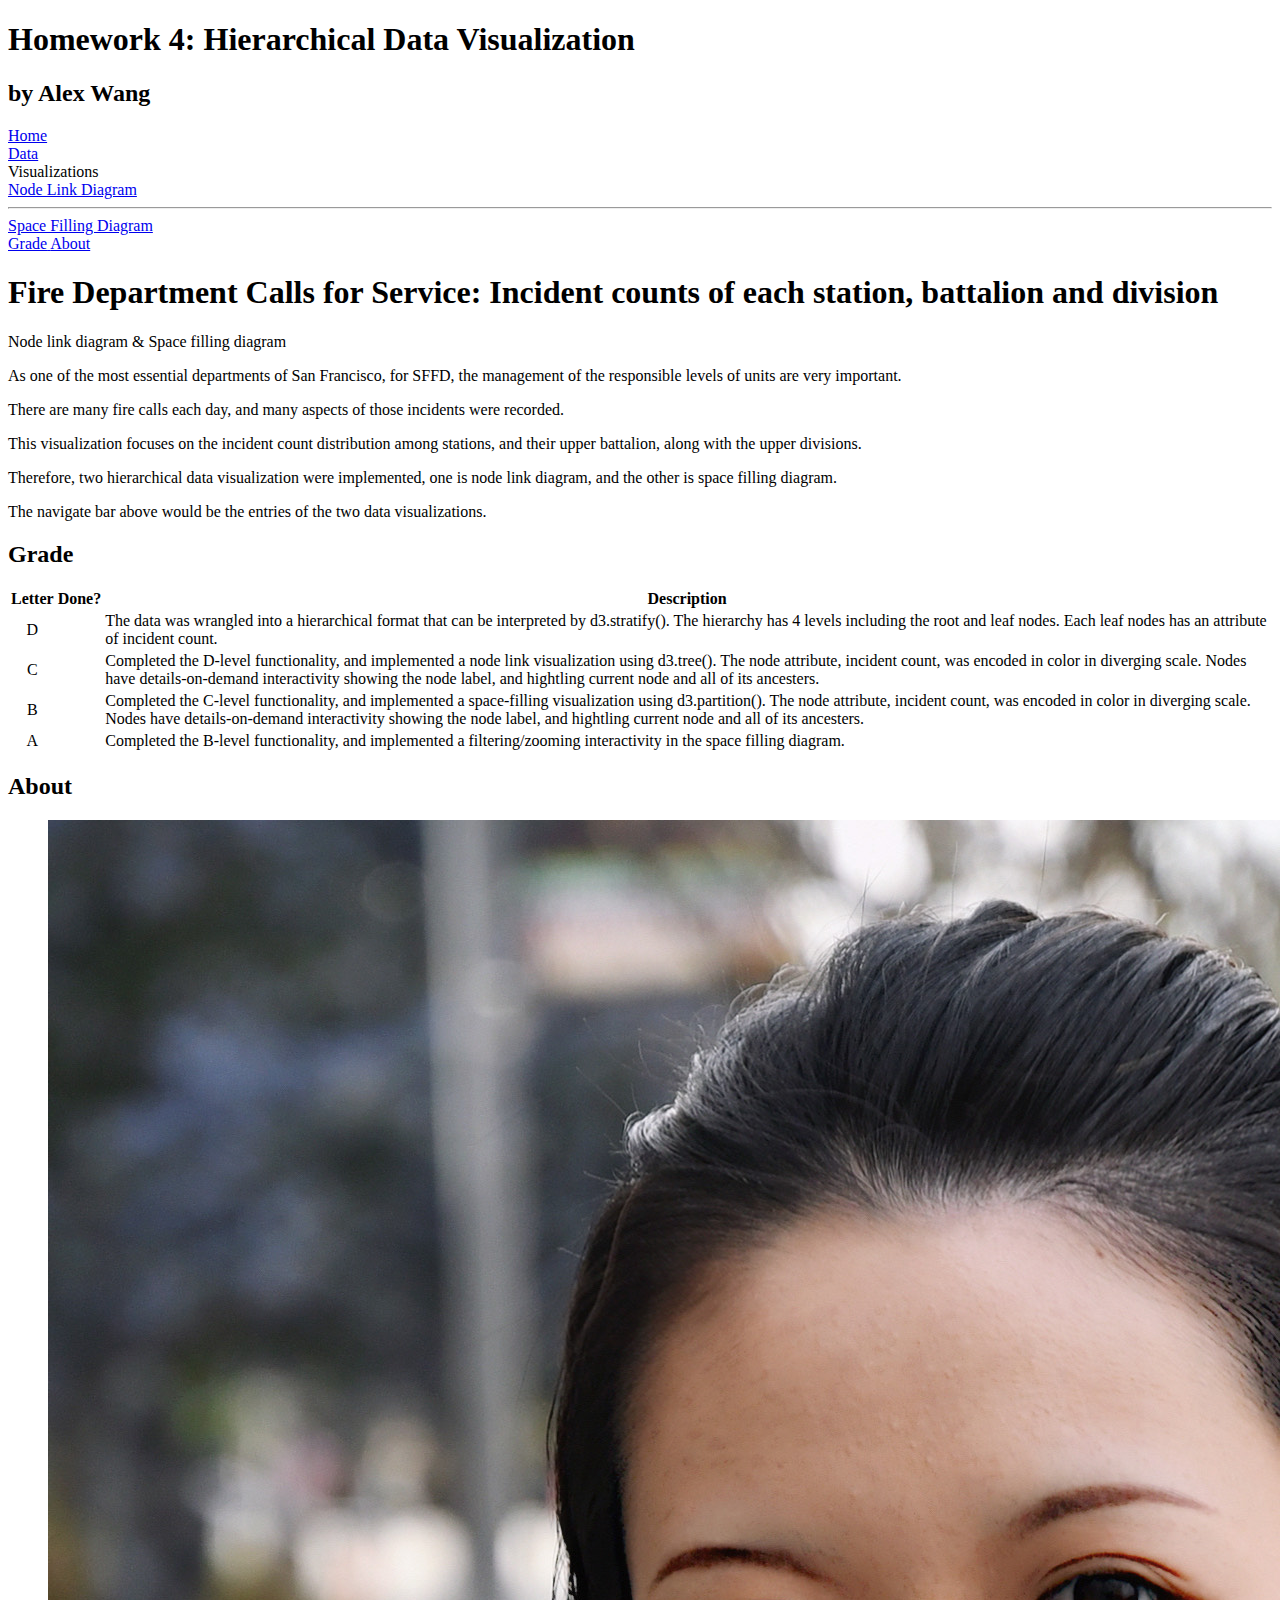
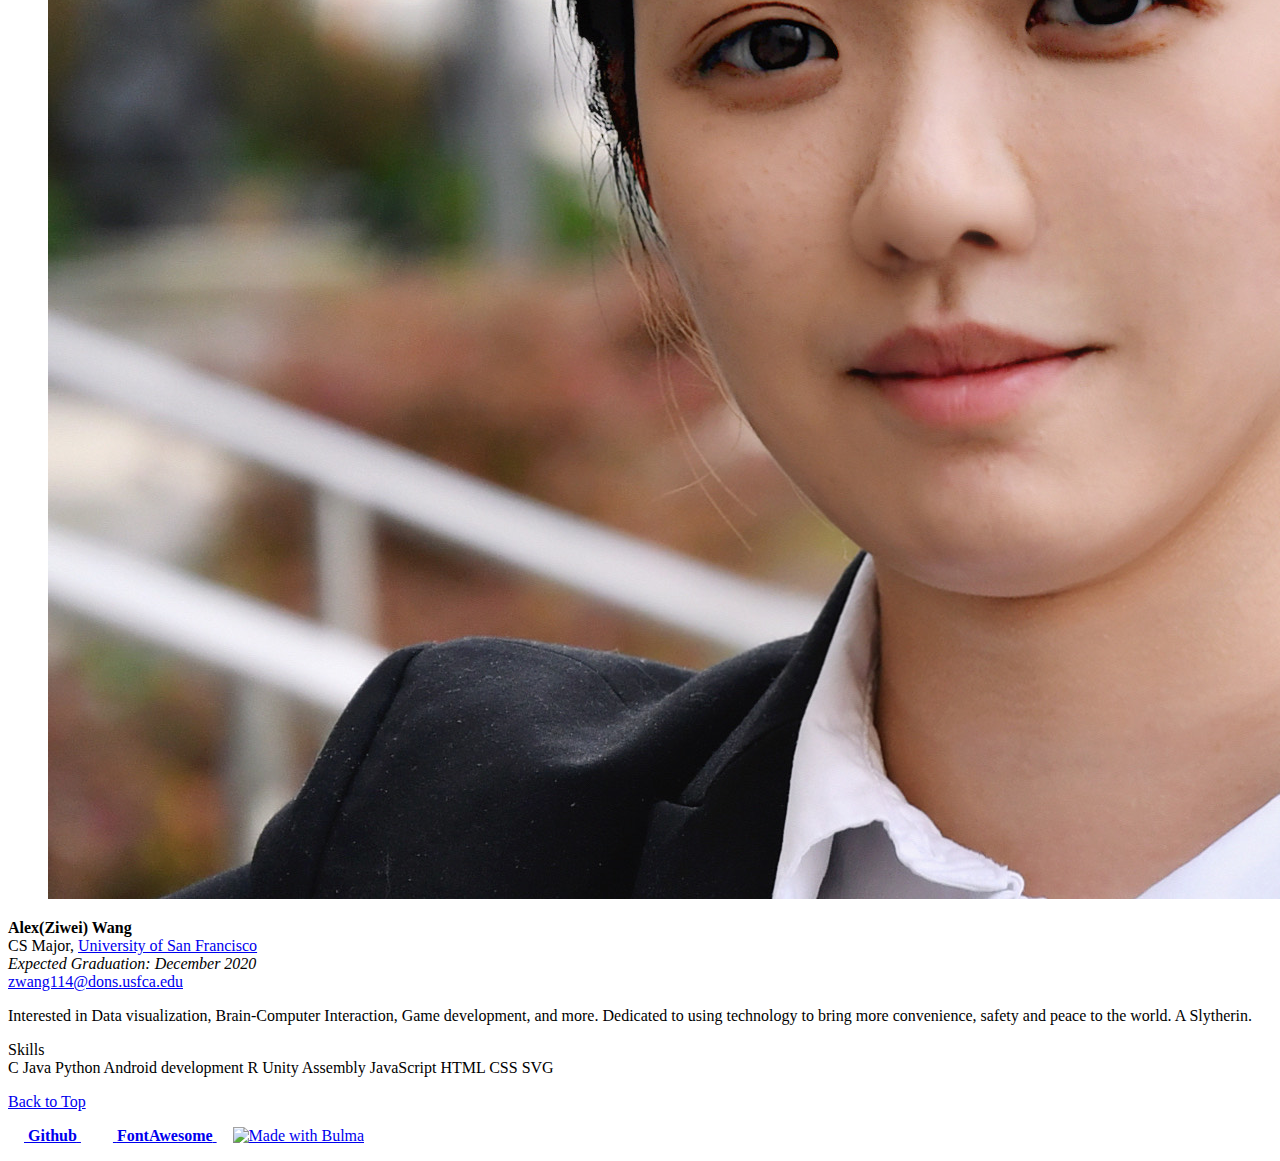
==== commit f494f5fa: "write upup" ====
--- a/index.html
+++ b/index.html
@@ -141,13 +141,13 @@
             <tr>
               <td>C</td>
               <td><i class="has-text-success fas fa-check-circle"></i></td>
-              <td>Completed the D-level functionality, and implemented a node link visualization using d3.tree(). The node attribute, incident count, was encoded in color in diverging scale. Nodes have details-on-demand interactivity showing the node label, and hightling current node and all ancesters.</td>
+              <td>Completed the D-level functionality, and implemented a node link visualization using d3.tree(). The node attribute, incident count, was encoded in color in diverging scale. Nodes have details-on-demand interactivity showing the node label, and hightling current node and all of its ancesters.</td>
             </tr>
 
             <tr>
               <td>B</td>
               <td><i class="has-text-success fas fa-check-circle"></i></td>
-              <td>Completed the C-level functionality, and implemented a space-filling visualization using d3.partition(). The node attribute, incident count, was encoded in color in diverging scale. Nodes have details-on-demand interactivity showing the node label, and hightling current node and all ancesters.</td>
+              <td>Completed the C-level functionality, and implemented a space-filling visualization using d3.partition(). The node attribute, incident count, was encoded in color in diverging scale. Nodes have details-on-demand interactivity showing the node label, and hightling current node and all of its ancesters.</td>
             </tr>
 
             <tr>
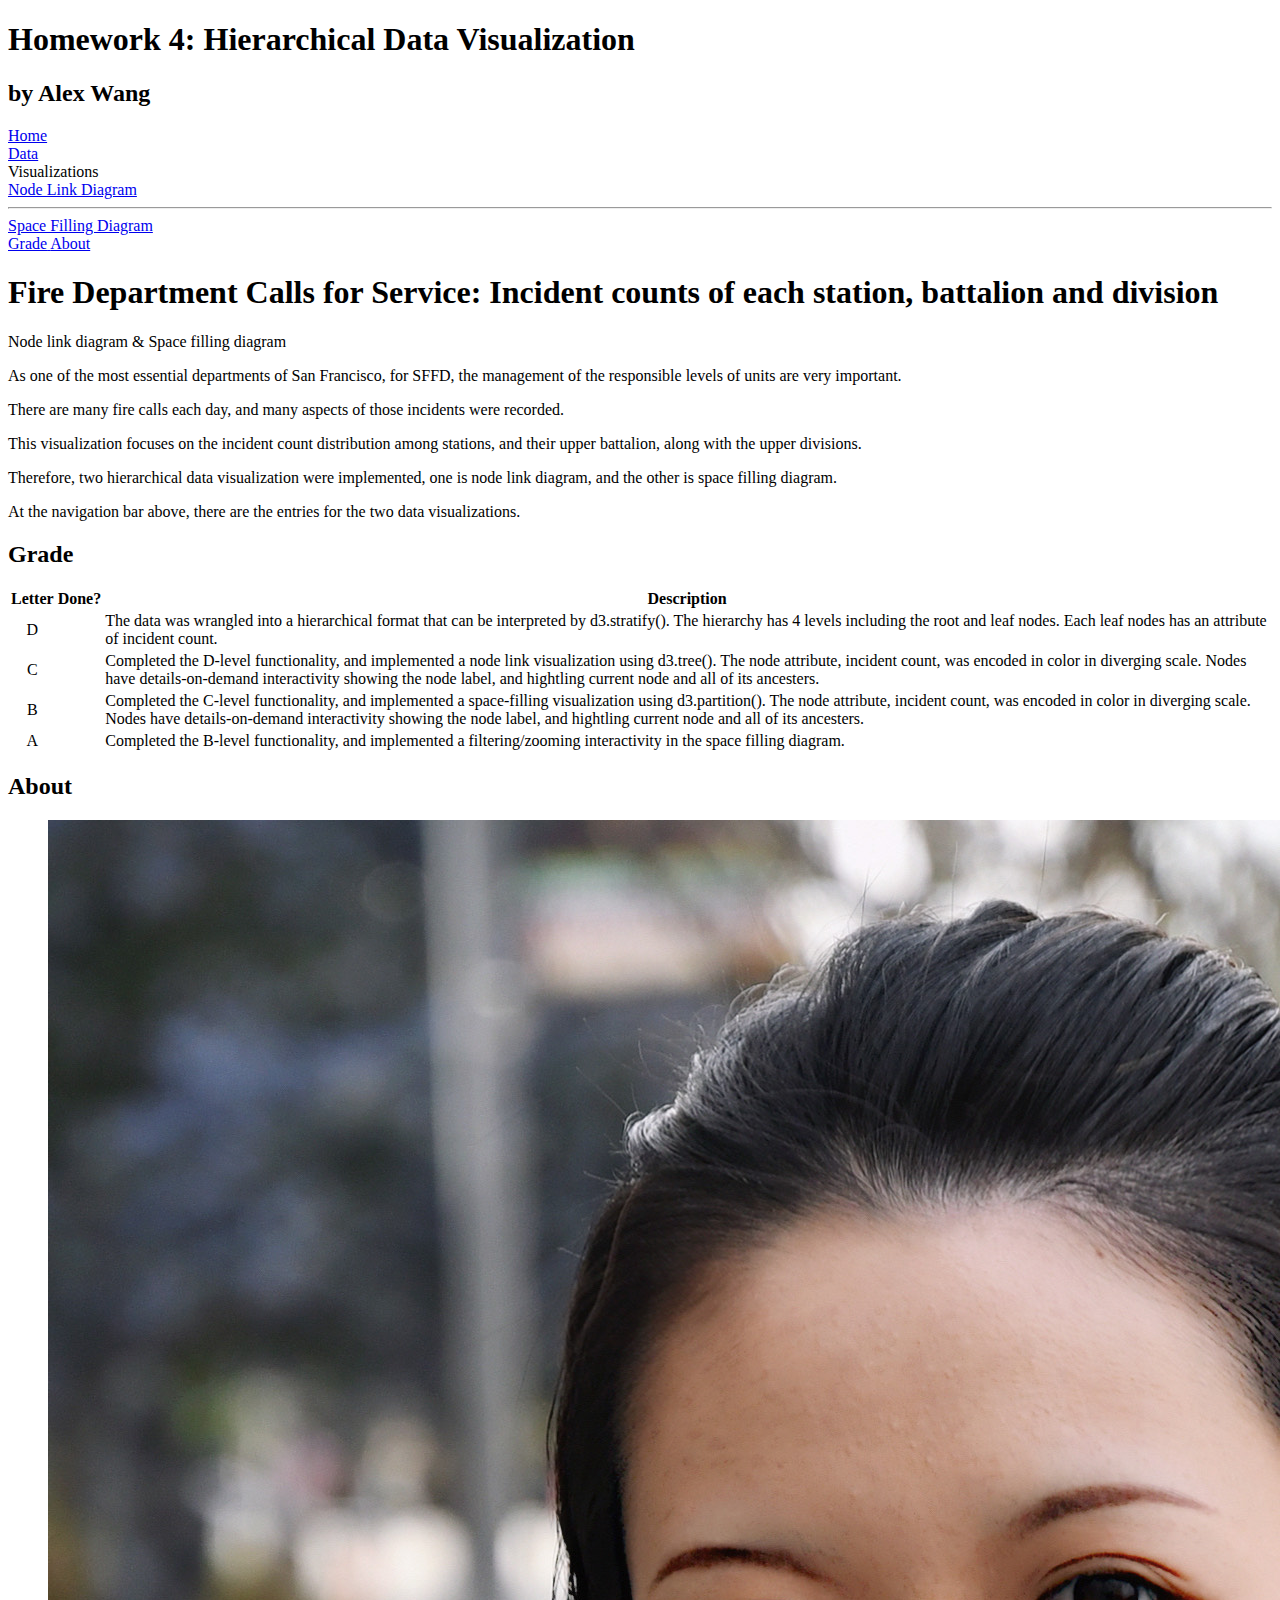
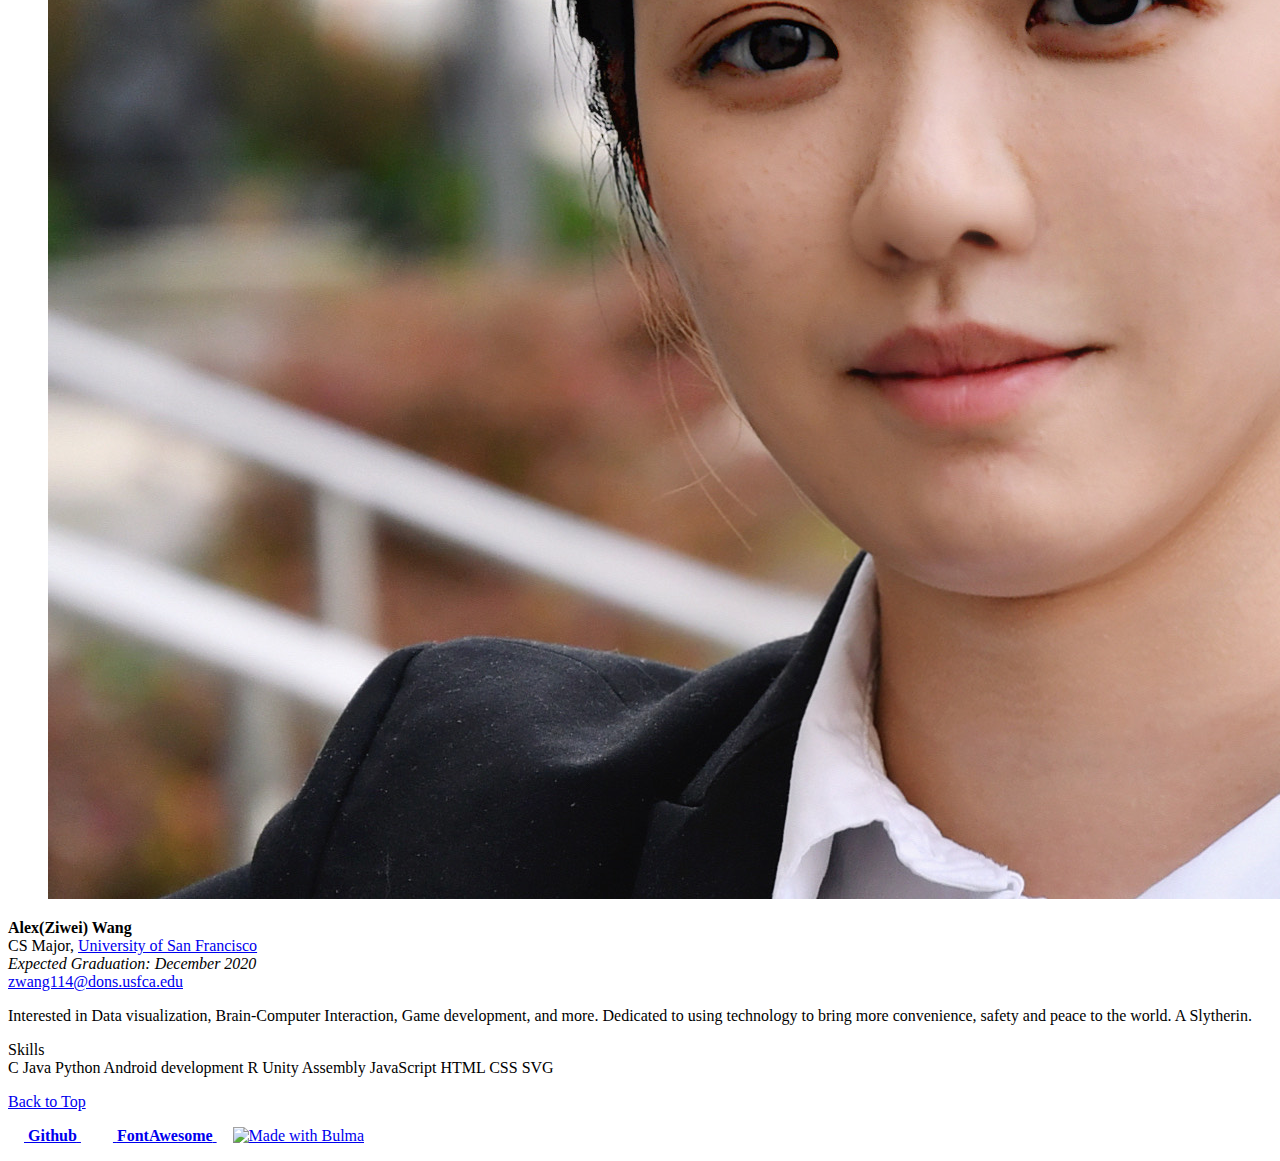
==== commit 6e55ea56: "==" ====
--- a/index.html
+++ b/index.html
@@ -63,14 +63,12 @@
 
             <div class="navbar-dropdown">
               <a class="navbar-item" href="node_link1.html">
-                <span class="icon"><i class="fas fa-chart-line"></i></span>
                 <span>Node Link Diagram</span>
               </a>
 
               <hr class="navbar-divider">
 
               <a class="navbar-item" href="space_filling2.html">
-                <span class="icon"><i class="fas fa-chart-area"></i></span>
                 <span>Space Filling Diagram</span>
               </a>
 
@@ -110,7 +108,7 @@
         <p> There are many fire calls each day, and many aspects of those incidents were recorded.</p>
         <p> This visualization focuses on the incident count distribution among stations, and their upper battalion, along with the upper divisions.</p>
         <p> Therefore, two hierarchical data visualization were implemented, one is node link diagram, and the other is space filling diagram.</p>
-        <p> The navigate bar above would be the entries of the two data visualizations.</p>
+        <p> At the navigation bar above, there are the entries for the two data visualizations.</p>
 
         <h2 id="grade">Grade</h2>
 
